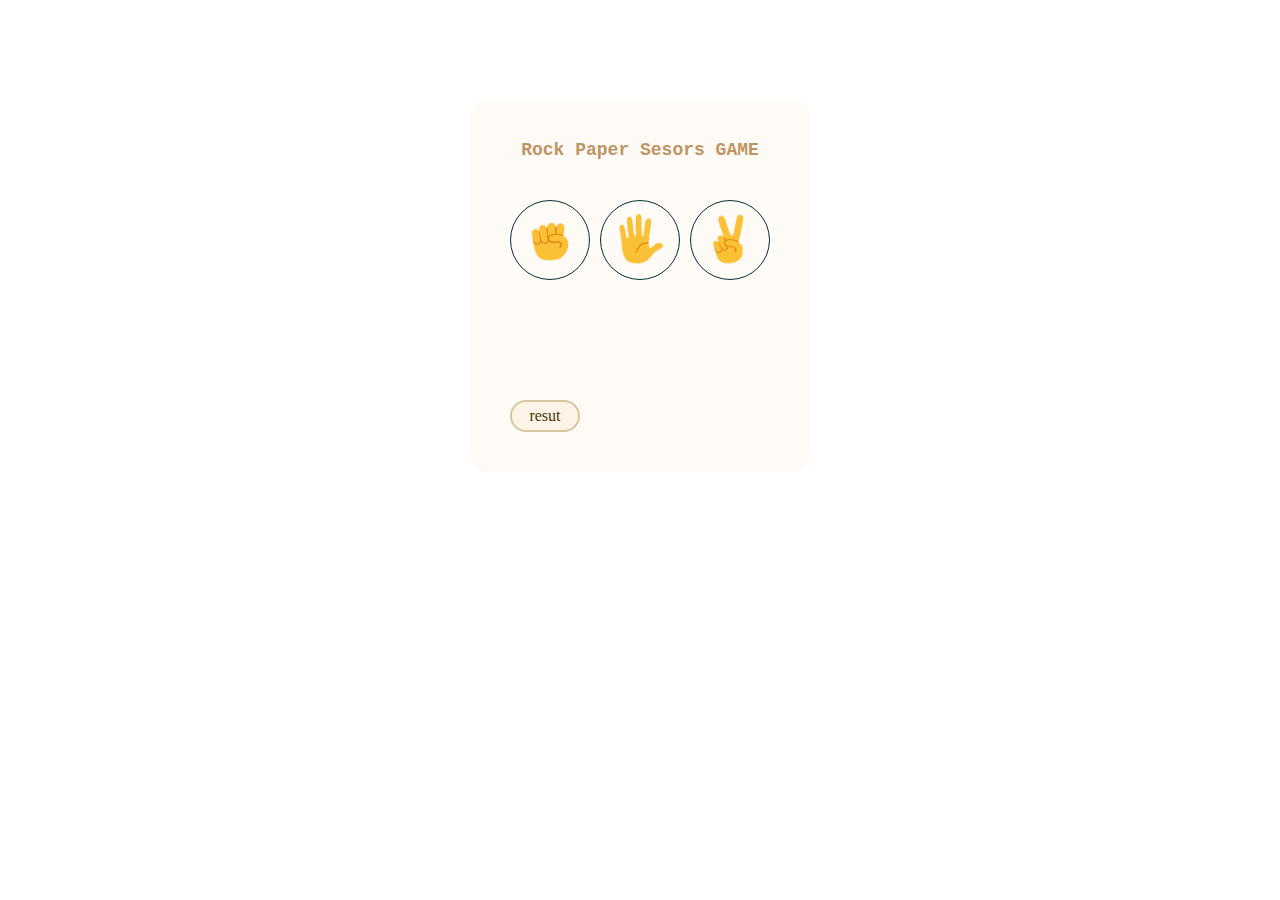
==== index.html @ 2261b439 "Update and rename game.html to index.html" ====
<!DOCTYPE html>
<html lang="en">
<head>
    <meta charset="UTF-8">
    <meta name="viewport" content="width=device-width, initial-scale=1.0">
    <link rel="stylesheet" href="game.css">
    <script src="game.js"></script>
    <title>rock paper scissors</title>
</head>
<body>
 <section>
    <div class="container">
        <div class="theGame">
            <div class="header">
               Rock Paper Sesors GAME
            </div>
            <div class="chooseButtons">
                <button onclick="
                    cmp_move('rock');
                    " class="but-rock"></button>
   
                <button onclick="
                    cmp_move('paper');
                    " class="but-paper"></button>
       
                <button onclick="
                    cmp_move('scissors');
                    " class="but-sesers"></button>
        </div>
        <div class="result">
            <p class="theChoose"></p>
            <p class="theResult"></p>
            <p class="theScore"></p>
        </div>
        <div class="score">
            <button onclick="
                score.wins=0;
                score.loses=0;
                score.same=0;
                localStorage.removeItem('score');
                document.querySelector('.theScore').innerHTML=`wins : ${score.wins} , loses : ${score.loses} , ties : ${score.same}`;
                document.querySelector('.theResult').innerHTML=``;
                document.querySelector('.theChoose').innerHTML = ``;
                ">resut</button>
        </div>
    </div>
 </section>
</body>
</html>
---- game.css ----
body{
    margin-top: 100px;
    margin-bottom: 100px;
    display: flex;
    justify-content: center;
    align-items: center;
    
}
.container{
    padding: 40px;
    background-color: rgba(250, 235, 215, 0.259);
    border-radius: 20px;
    width: min-content;
}
.header{
    font-size: large;
    font-family: 'Courier New', Courier, monospace;
    font-weight: 700;
    text-align: center;
    color: rgb(190, 150, 101);
    /*margin-bottom: 40px;*/
}
.theGame{
    display: grid;
    justify-content: center;
    gap: 40px;
}
.chooseButtons button{
    border-style: solid;
    border-width: 1px;
    border-color: rgb(2, 48, 48);
    padding: 0;
}
.chooseButtons button:hover{
    background-color: blanchedalmond;
    cursor: pointer;
}
.but-rock{
    background: url('icon/rock-emoji.png') no-repeat center ;
    background-size : 50px;
    width: 80px;
    height: 80px;
    border-radius: 50%;
    background-position-y: 10px ;
}
.but-paper{
    background: url('icon/paper-emoji.png') no-repeat center ;
    background-size : 50px;
    width: 80px;
    height: 80px;
    border-radius: 50%;
    background-position-y: 13px ;
}
.but-sesers{
    background: url('icon/scissors-emoji.png') no-repeat center ;
    background-size : 50px;
    width: 80px;
    height: 80px;
    border-radius: 50%;
    background-position-y: 13px ;
}
.chooseButtons{
    display: flex;
    justify-content: center;
    align-items: center;
    gap: 10px;
}
.score button{
    background-color: rgba(255, 228, 196, 0.281);
    border: solid 2px;
    border-color: rgb(212, 200, 162);
    border-radius: 50px;
    width: 70px;
    padding-top: 5px;
    padding-bottom: 5px;
    font-family:'Times New Roman', Times, serif;
    font-size: medium;
    color:rgb(69, 56, 9);
}
.score button:hover{
    background-color: rgba(212, 200, 162, 0.574);
    cursor: pointer;
}
.js-choose{
    border-radius: 40%;
    width: 30px;
    height: 30px;
}
.theScore{
    font-family: 'Courier New', Courier, monospace;
    font-size: 13px;
}
.theResult{
    font-family: 'Gill Sans', 'Gill Sans MT', Calibri, 'Trebuchet MS', sans-serif;
    text-align: center;
    font-size: 40px;
    color: brown;
}
.theChoose{
    font-family: Arial, Helvetica, sans-serif;
}
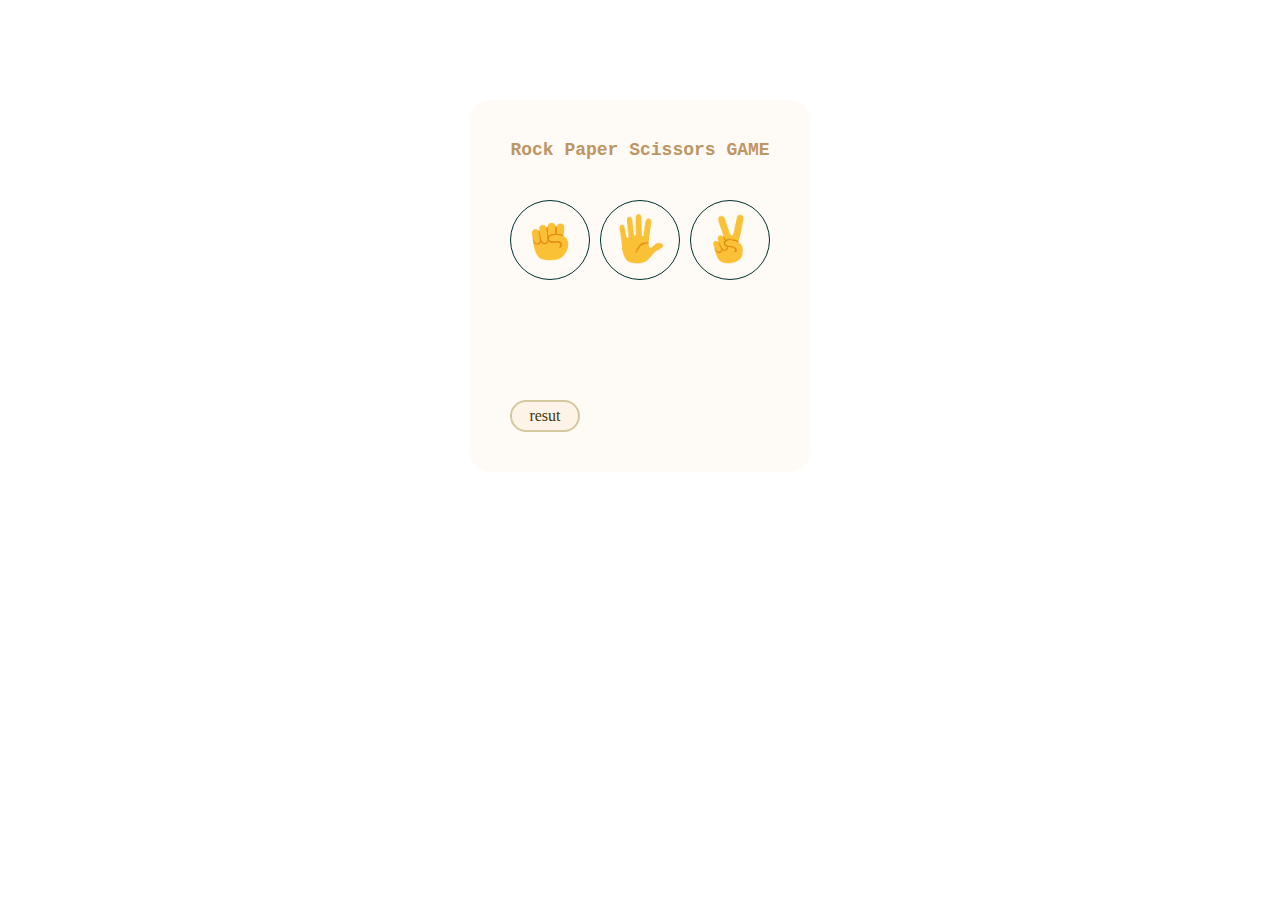
==== commit 24ac91ef: "Update index.html" ====
--- a/index.html
+++ b/index.html
@@ -12,7 +12,7 @@
     <div class="container">
         <div class="theGame">
             <div class="header">
-               Rock Paper Sesors GAME
+               Rock Paper Scissors GAME
             </div>
             <div class="chooseButtons">
                 <button onclick="
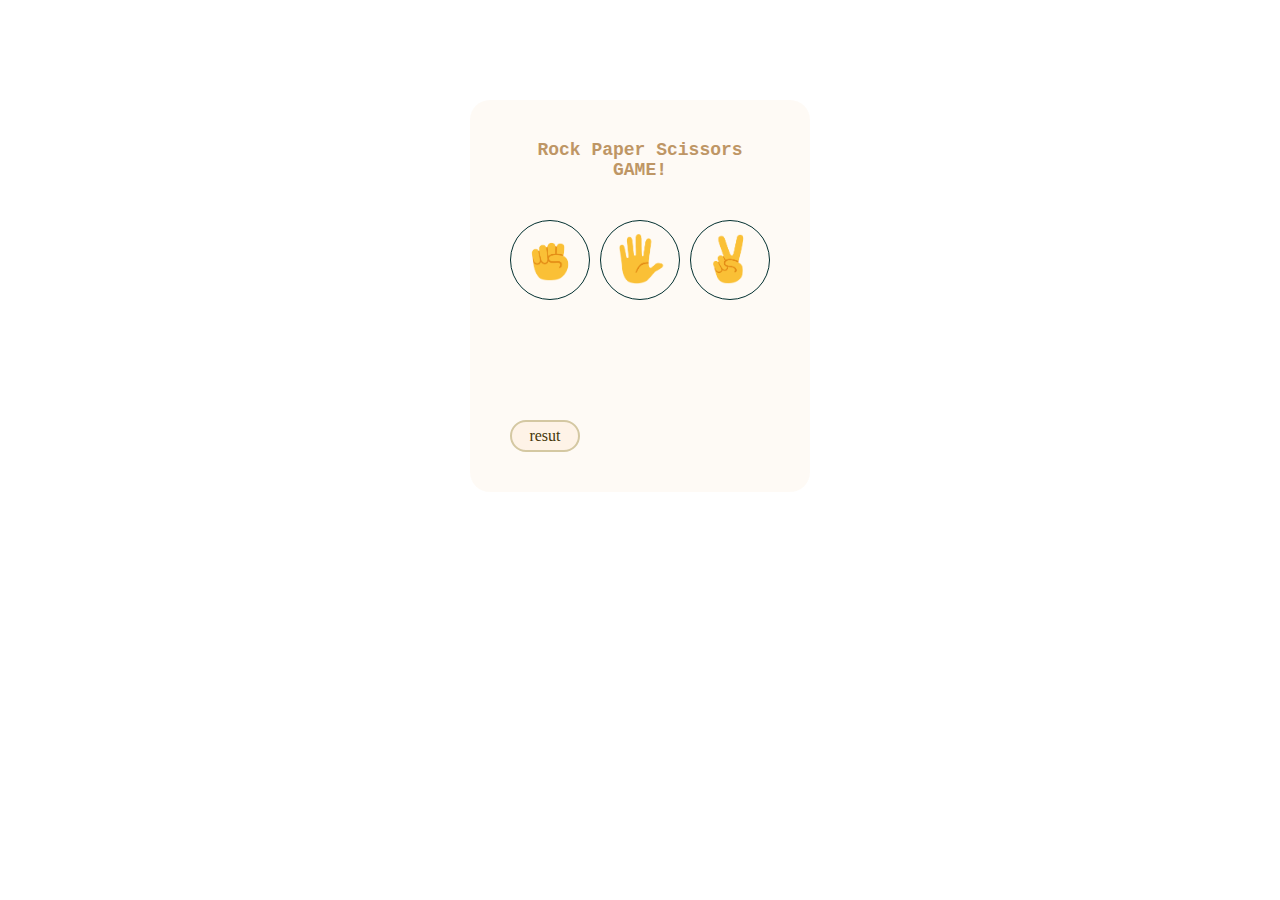
==== commit 95598b77: "i try" ====
--- a/index.html
+++ b/index.html
@@ -12,7 +12,7 @@
     <div class="container">
         <div class="theGame">
             <div class="header">
-               Rock Paper Scissors GAME
+               Rock Paper Scissors GAME!
             </div>
             <div class="chooseButtons">
                 <button onclick="
